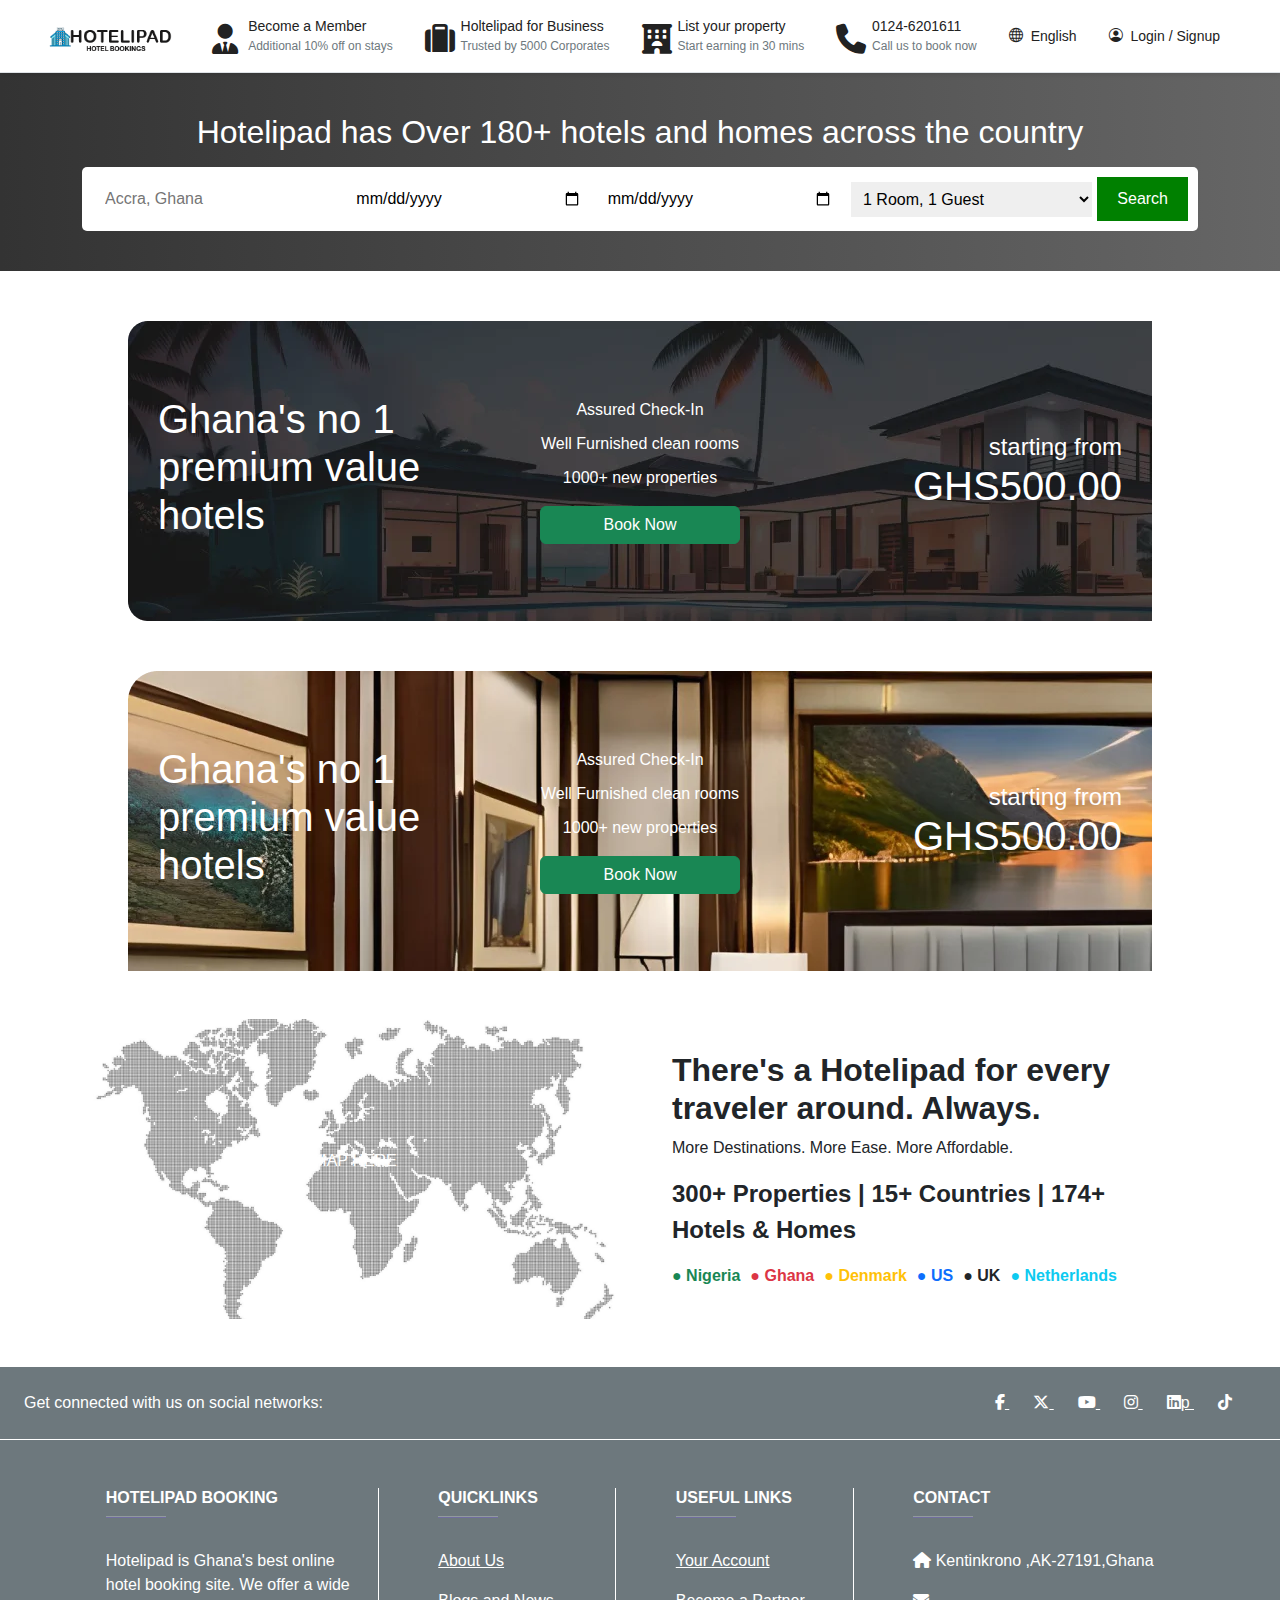
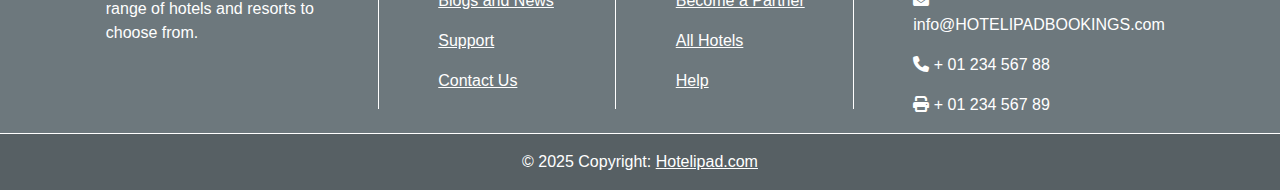
==== index.html @ aef3b87e "Add files via upload" ====
<!DOCTYPE html>
<html lang="en">

<head>
    <meta charset="UTF-8">
    <meta name="viewport" content="width=device-width, initial-scale=1.0">
    <title>Holtelipad: Ghana's Best Online Hotel Booking Site</title>
    <link href="https://cdn.jsdelivr.net/npm/bootstrap@5.3.0/dist/css/bootstrap.min.css" rel="stylesheet">
    <link rel="stylesheet" href="https://cdn.jsdelivr.net/npm/bootstrap-icons@1.11.1/font/bootstrap-icons.css">
    <link rel="stylesheet" href="https://cdnjs.cloudflare.com/ajax/libs/font-awesome/6.7.2/css/all.min.css">
    <link href="assets/css/style.css" rel="stylesheet">
    <script src="https://code.jquery.com/jquery-3.6.0.min.js"></script>
    <script src="https://cdn.jsdelivr.net/npm/bootstrap@5.3.0/dist/js/bootstrap.bundle.min.js"></script>


</head>

<body>

    <!-- Top Navigation Bar -->
    <nav class="navbar navbar-expand-lg navbar-light bg-white py-2 border-bottom">
        <div class="container-fluid px-4">
            <!-- Logo -->
            <a class="navbar-brand" href="/">
                <img src="assets/images/logo/logo-1.png" alt="Holtelipad" height="28">
            </a>

            <!-- Mobile Menu Button -->
            <button class="navbar-toggler" type="button" data-bs-toggle="collapse" data-bs-target="#navbarContent">
                <span class="navbar-toggler-icon"></span>
            </button>

            <!-- Navigation Items -->
            <div class="collapse navbar-collapse" id="navbarContent">
                <ul class="navbar-nav ms-auto align-items-center">
                    <li class="nav-item d-flex align-items-center">
                        <a class="nav-link" href="#">
                            <i class="nav-icon fa-solid fa-user-tie" style="font-size: 30px;"></i>
                            <span class="d-inline-block">
                                Become a Member
                                <small class="d-block text-muted">Additional 10% off on stays</small>
                            </span>
                        </a>
                    </li>
                    <li class="nav-item d-flex align-items-center">
                        <a class="nav-link" href="#">
                            <i class="nav-icon fa-solid fa-suitcase" style="font-size: 30px;"></i>
                            <span class="d-inline-block">
                                Holtelipad for Business
                                <small class="d-block text-muted">Trusted by 5000 Corporates</small>
                            </span>
                        </a>
                    </li>
                    <li class="nav-item d-flex align-items-center">
                        <a class="nav-link" href="#">
                            <i class="nav-icon fa-solid fa-hotel" style="font-size: 30px;"></i>
                            <span class="d-inline-block">
                                List your property
                                <small class="d-block text-muted">Start earning in 30 mins</small>
                            </span>
                        </a>
                    </li>
                    <li class="nav-item d-flex align-items-center">
                        <a class="nav-link" href="#">
                            <i class="nav-icon fa-solid fa-phone" style="font-size: 30px;"></i>
                            <span class="d-inline-block">
                                0124-6201611
                                <small class="d-block text-muted">Call us to book now</small>
                            </span>
                        </a>
                    </li>
                    <li class="nav-item">
                        <a class="nav-link language-selector" href="#">
                            <i class="bi bi-globe me-1"></i>
                            English
                        </a>
                    </li>
                    <li class="nav-item">
                        <a class="nav-link login-link" href="#">
                            <i class="bi bi-person-circle me-1"></i>
                            Login / Signup
                        </a>
                    </li>
                </ul>
            </div>
        </div>
    </nav>

    <!-- Hero Section -->
    <div class="hero">
        <h2>Hotelipad has Over 180+ hotels and homes across the country</h2>
        <div class="container mt-3">
            <div class="search-bar">
                <input type="text" placeholder="Accra, Ghana">
                <input type="date">
                <input type="date">
                <select>
                    <option>1 Room, 1 Guest</option>
                </select>
                <button>Search</button>
            </div>
        </div>
    </div>
    <!--Banners-->
    <div class="container ads ad1-container">
        <div class="left-content-ad">

            <h1>Ghana's no 1 premium value hotels</h1>
        </div>
        <div class="center-content-ad">
            <ul id="points">
                <li>Assured Check-In</li>
                <li>Well Furnished clean rooms</li>
                <li>1000+ new properties</li>
            </ul>
            <a href="" class="btn btn-success">Book Now</a>
        </div>
        <div class="end-content-ad">
            <h4>starting from <br><span style="font-size: 40px;">GHS500.00</span></h4>
        </div>
    </div>
    <!--Banners-->
    <div class="container ads ad2-container">
        <div class="left-content-ad">

            <h1>Ghana's no 1 premium value hotels</h1>
        </div>
        <div class="center-content-ad">
            <ul id="points">
                <li>Assured Check-In</li>
                <li>Well Furnished clean rooms</li>
                <li>1000+ new properties</li>
            </ul>
            <a href="" class="btn btn-success">Book Now</a>
        </div>
        <div class="end-content-ad">
            <h4>starting from <br><span style="font-size: 40px;">GHS500.00</span></h4>
        </div>
    </div>

    <div class="container my-5">
        <div class="row align-items-center">
            <!-- Map Section -->
            <div class="col-md-6">
                <div class="map-container d-flex justify-content-center align-items-center">
                    <p class="text-white">MAP HERE</p>
                </div>
            </div>

            <!-- Text Section -->
            <div class="col-md-6">
                <div class="info-container">
                    <h2>There's a Hotelipad for every traveler around. Always.</h2>
                    <p>More Destinations. More Ease. More Affordable.</p>
                    <p class="stats">300+ Properties | 15+ Countries | 174+ Hotels & Homes</p>
                    <div class="countries">
                        <span class="country text-success">● Nigeria</span>
                        <span class="country text-danger">● Ghana</span>
                        <span class="country text-warning">● Denmark</span>
                        <span class="country text-primary">● US</span>
                        <span class="country text-pink">● UK</span>
                        <span class="country text-info">● Netherlands</span>
                    </div>
                </div>
            </div>
        </div>
    </div>
</body>


<!-- Footer -->
<footer class="text-center text-lg-start text-white" style="background-color: #6D787D">
    <!-- Section: Social media -->
    <section class="d-flex justify-content-between p-4"
        style="background-color: #6D787D;border-bottom: 1px solid #fff;">
        <!-- Left -->
        <div class="me-5">
            <span>Get connected with us on social networks:</span>
        </div>
        <!-- Left -->

        <!-- Right -->
        <div>
            <a href="" class="text-white me-4">
                <i class="fab fa-facebook-f"></i>
            </a>
            <a href="" class="text-white me-4">
                <i class="fab fa-x-twitter"></i>
            </a>
            <a href="" class="text-white me-4">
                <i class="fab fa-youtube"></i>
            </a>
            <a href="" class="text-white me-4">
                <i class="fab fa-instagram"></i>
            </a>
            <a href="" class="text-white me-4">
                <i class="fab fa-linkedin"></i>p
            </a>
            <a href="" class="text-white me-4">
                <i class="fab fa-tiktok"></i>
            </a>
        </div>
        <!-- Right -->
    </section>
    <!-- Section: Social media -->

    <!-- Section: Links  -->
    <section class="">
        <div class="container text-center text-md-start mt-5">
            <!-- Grid row -->
            <div class="row mt-3">
                <!-- Grid column -->
                <div class="col-md-3 col-lg-4 col-xl-3 mx-auto mb-4" style="border-right: 1px solid #fff;">
                    <!-- Content -->
                    <h6 class="text-uppercase fw-bold">Hotelipad Booking</h6>
                    <hr class="mb-4 mt-0 d-inline-block mx-auto"
                        style="width: 60px; background-color: #7c4dff; height: 2px" />
                    <p>
                        Hotelipad is Ghana's best online hotel booking site. We offer a wide range of hotels and resorts
                        to choose from.
                    </p>
                </div>
                <!-- Grid column -->

                <!-- Grid column -->
                <div class="col-md-2 col-lg-2 col-xl-2 mx-auto mb-4" style="border-right: 1px solid #fff;">
                    <!-- Links -->
                    <h6 class="text-uppercase fw-bold">QuickLinks</h6>
                    <hr class="mb-4 mt-0 d-inline-block mx-auto"
                        style="width: 60px; background-color: #7c4dff; height: 2px" />
                    <p>
                        <a href="#!" class="text-white">About Us</a>
                    </p>
                    <p>
                        <a href="#!" class="text-white">Blogs and News</a>
                    </p>
                    <p>
                        <a href="#!" class="text-white">Support</a>
                    </p>
                    <p>
                        <a href="#!" class="text-white">Contact Us</a>
                    </p>
                </div>
                <!-- Grid column -->

                <!-- Grid column -->
                <div class="col-md-3 col-lg-2 col-xl-2 mx-auto mb-4" style="border-right: 1px solid #fff;">
                    <!-- Links -->
                    <h6 class="text-uppercase fw-bold">Useful links</h6>
                    <hr class="mb-4 mt-0 d-inline-block mx-auto"
                        style="width: 60px; background-color: #7c4dff; height: 2px" />
                    <p>
                        <a href="#!" class="text-white">Your Account</a>
                    </p>
                    <p>
                        <a href="#!" class="text-white">Become a Partner</a>
                    </p>
                    <p>
                        <a href="#!" class="text-white">All Hotels</a>
                    </p>
                    <p>
                        <a href="#!" class="text-white">Help</a>
                    </p>
                </div>
                <!-- Grid column -->

                <!-- Grid column -->
                <div class="col-md-4 col-lg-3 col-xl-3 mx-auto mb-md-0 mb-4">
                    <!-- Links -->
                    <h6 class="text-uppercase fw-bold">Contact</h6>
                    <hr class="mb-4 mt-0 d-inline-block mx-auto"
                        style="width: 60px; background-color: #7c4dff; height: 2px" />
                    <p><i class="fas fa-home mr-3"></i> Kentinkrono ,AK-27191,Ghana</p>
                    <p><i class="fas fa-envelope mr-3"></i> info@HOTELIPADBOOKINGS.com</p>
                    <p><i class="fas fa-phone mr-3"></i> + 01 234 567 88</p>
                    <p><i class="fas fa-print mr-3"></i> + 01 234 567 89</p>
                </div>
                <!-- Grid column -->
            </div>
            <!-- Grid row -->
        </div>
    </section>
    <!-- Section: Links  -->

    <!-- Copyright -->
    <div class="text-center p-3" style="background-color: rgba(0, 0, 0, 0.2);border-top: 1px solid #fff;;">
        © 2025 Copyright:
        <a class="text-white" href="#">Hotelipad.com</a>
    </div>
    <!-- Copyright -->
</footer>
<!-- Footer -->



</html>
---- assets/css/style.css ----
/* General Styles */
body {
  font-family: "Inter", -apple-system, BlinkMacSystemFont, "Segoe UI", Roboto,
    sans-serif;
}

.navbar-brand img {
  height: 28px;
  width: auto;
}

.nav-link {
  padding: 0.5rem 1rem !important;
  color: #222222 !important;
  font-size: 14px;
  white-space: nowrap;
}

.nav-link small {
  font-size: 12px;
  color: #6d787d !important;
}

.nav-icon {
  width: 24px;
  height: 24px;
  margin-right: 8px;
}

.language-selector,
.login-link {
  font-weight: 500;
}

/* Mobile Responsive Styles */
@media (max-width: 991.98px) {
  .navbar-nav {
    padding: 1rem 0;
  }

  .nav-item {
    border-bottom: 1px solid #e6e6e6;
    padding: 0.5rem 0;
  }

  .nav-item:last-child {
    border-bottom: none;
  }

  .nav-link {
    padding: 0.75rem 0 !important;
  }

  .nav-icon {
    width: 20px;
    height: 20px;
    margin-right: 12px;
  }

  .language-selector,
  .login-link {
    padding: 0.75rem 0;
  }
}

/* Utility Classes */
.text-muted {
  color: #6d787d !important;
}

header .nav-link {
  margin-right: 15px;
}

header .nav-link:last-child {
  margin-right: 0;
}

.navbar-nav .nav-link {
  margin-right: 15px;
}

.navbar-nav .nav-link:last-child {
  margin-right: 0;
}

.form-group label {
  font-weight: bold;
}

.btn-success {
  width: 200px;
}

.navbar {
  background: white;
  padding: 10px 20px;
  box-shadow: 0 2px 5px rgba(0, 0, 0, 0.1);
}

.hero {
  background: linear-gradient(to right, #333, #666);
  padding: 40px 20px;
  color: white;
  text-align: center;
}

.search-bar {
  background: white;
  padding: 10px;
  border-radius: 5px;
  display: flex;
  justify-content: space-between;
  align-items: center;
}

.search-bar input,
.search-bar select {
  border: none;
  outline: none;
  padding: 8px;
  flex: 1;
  margin: 0 5px;
}

.search-bar button {
  background: green;
  color: white;
  border: none;
  padding: 10px 20px;
  cursor: pointer;
}
.ads {
  max-width: 80%;
}
.ad1-container {
  display: flex;
  justify-content: space-between;
  align-items: center;
  padding: 20px;
  background-image: url("/assets/images/ads/customer-three.webp");
  background-repeat: no-repeat;
  color: white;
  margin-top: 50px;
  height: 300px;
}
.ad2-container {
  display: flex;
  justify-content: space-between;
  align-items: center;
  padding: 20px;
  background-image: url("/assets/images/ads/hero-bg-2.webp");
  background-repeat: no-repeat;
  color: white;
  margin-top: 50px;
  height: 300px;
}

.left-content-ad,
.center-content-ad,
.end-content-ad {
  flex: 1;
  margin: 10px;
}

.left-content-ad {
  text-align: left;
}

.left-content-ad .btn {
  margin-bottom: 10px;
}

.center-content-ad {
  text-align: center;
}

.center-content-ad ul {
  list-style-type: none;
  padding: 0;
}

.center-content-ad ul li {
  margin-bottom: 10px;
}

.end-content-ad {
  text-align: right;
}

.end-content-ad h4 {
  margin: 0;
}

.end-content-ad span {
  font-size: 40px;
}
.map-container {
  background: url("/assets/images/world-map.jpg") no-repeat center center;
  background-size: cover;
  height: 300px;
  position: relative;
}
.info-container {
  padding: 20px;
}
.info-container h2 {
  font-weight: bold;
}
.stats {
  font-size: 24px;
  font-weight: bold;
}
.countries {
  display: flex;
  flex-wrap: wrap;
  gap: 10px;
}
.country {
  font-weight: bold;
}
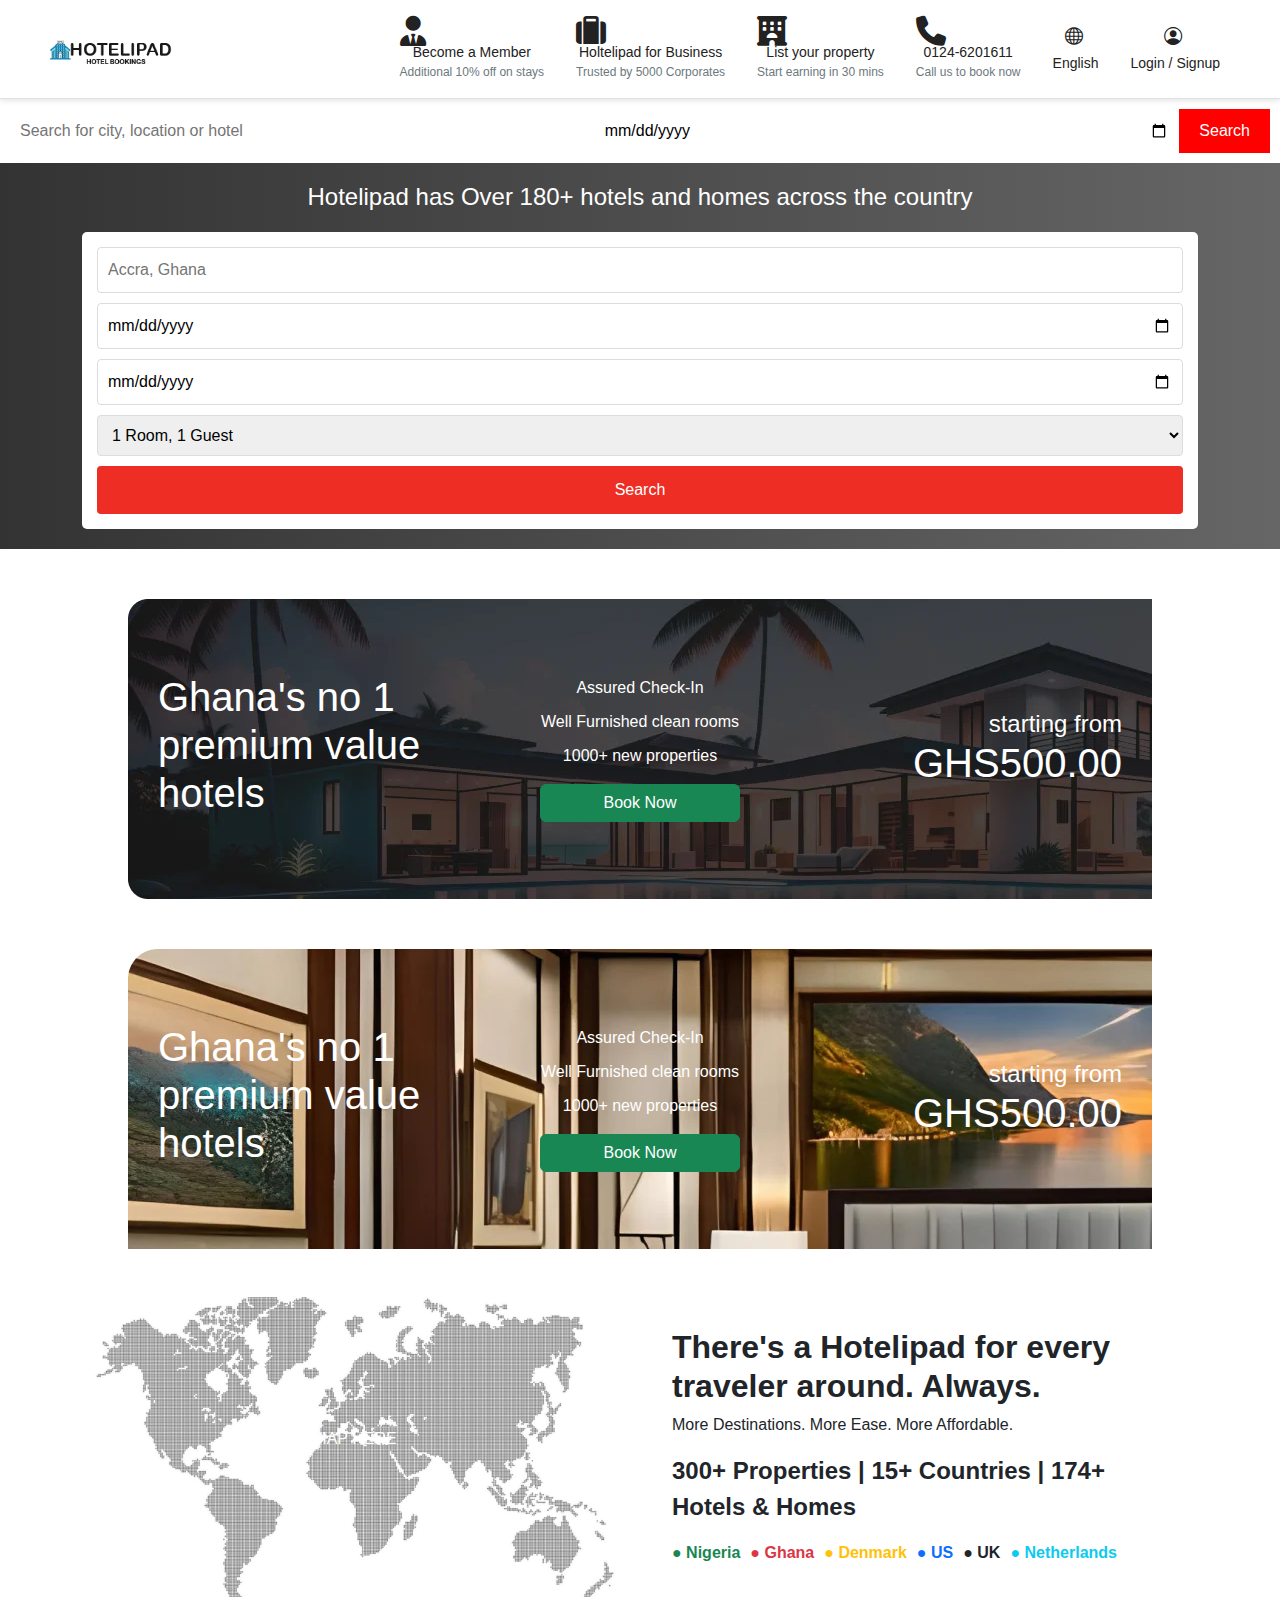
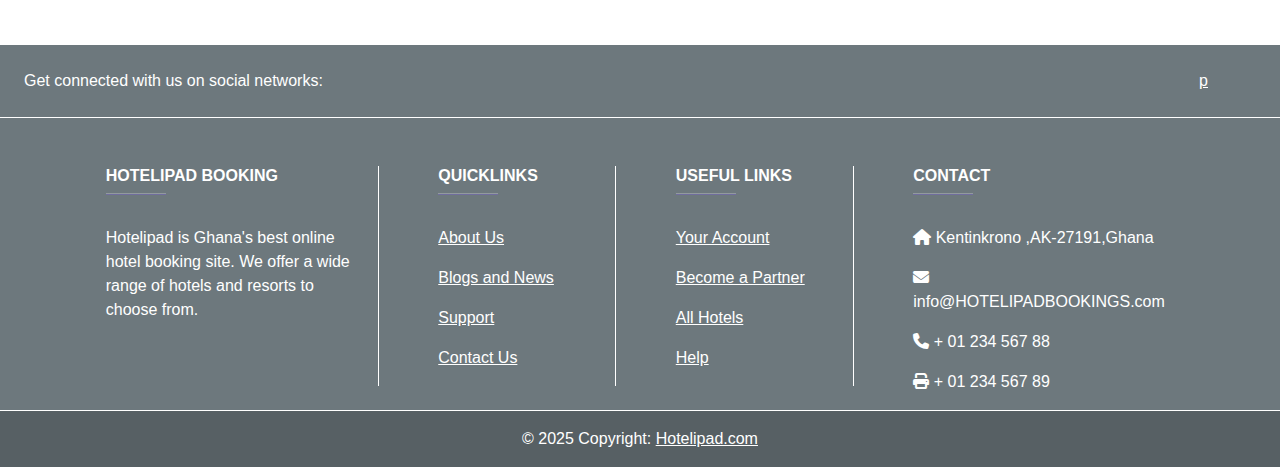
==== commit eadf6cb3: "Add files via upload" ====
--- a/index.html
+++ b/index.html
@@ -4,7 +4,7 @@
 <head>
     <meta charset="UTF-8">
     <meta name="viewport" content="width=device-width, initial-scale=1.0">
-    <title>Holtelipad: Ghana's Best Online Hotel Booking Site</title>
+    <title>Holtelipad: Ghana's Best Online Hotel Booking Website</title>
     <link href="https://cdn.jsdelivr.net/npm/bootstrap@5.3.0/dist/css/bootstrap.min.css" rel="stylesheet">
     <link rel="stylesheet" href="https://cdn.jsdelivr.net/npm/bootstrap-icons@1.11.1/font/bootstrap-icons.css">
     <link rel="stylesheet" href="https://cdnjs.cloudflare.com/ajax/libs/font-awesome/6.7.2/css/all.min.css">
@@ -85,6 +85,36 @@
             </div>
         </div>
     </nav>
+    <nav class="bottom-nav">
+        <a href="#" class="nav-item active">
+            <i class="fa fa-home"></i>
+            <span>Home</span>
+        </a>
+        <a href=" #" class="nav-item">
+            <i class="fa fa-search"></i>
+            <span>Search</span>
+        </a>
+        <a href=" #" class="nav-item">
+            <i class="fa fa-suitcase"></i>
+            <span>Bookings</span>
+        </a>
+        <a href="#" class="nav-item">
+            <i class="fa fa-tag"></i>
+            <span>Offers</span>
+        </a>
+        <a href="#" class="nav-item">
+            <i class="fa fa-user"></i>
+            <span>Account</span>
+        </a>
+    </nav>
+    <button class="fab">
+        📞 Call to Book
+    </button>
+    <div class="search-container">
+        <input type="text" placeholder="Search for city, location or hotel">
+        <input type="date">
+        <button class="search-btn">Search</button>
+    </div>
 
     <!-- Hero Section -->
     <div class="hero">
@@ -113,7 +143,7 @@
                 <li>Well Furnished clean rooms</li>
                 <li>1000+ new properties</li>
             </ul>
-            <a href="" class="btn btn-success">Book Now</a>
+            <a href="properties.html" class="btn btn-success">Book Now</a>
         </div>
         <div class="end-content-ad">
             <h4>starting from <br><span style="font-size: 40px;">GHS500.00</span></h4>
--- a/assets/css/style.css
+++ b/assets/css/style.css
@@ -98,64 +98,68 @@
   box-shadow: 0 2px 5px rgba(0, 0, 0, 0.1);
 }
 
+/* Hero Section Styles */
 .hero {
   background: linear-gradient(to right, #333, #666);
-  padding: 40px 20px;
+  padding: 20px;
   color: white;
   text-align: center;
 }
 
+.hero h2 {
+  font-size: 1.5rem;
+  margin-bottom: 20px;
+}
+
+/* Search Bar Styles */
 .search-bar {
   background: white;
-  padding: 10px;
+  padding: 15px;
   border-radius: 5px;
   display: flex;
-  justify-content: space-between;
-  align-items: center;
+  flex-direction: column;
+  gap: 10px;
 }
 
 .search-bar input,
 .search-bar select {
-  border: none;
-  outline: none;
-  padding: 8px;
-  flex: 1;
-  margin: 0 5px;
+  width: 100%;
+  padding: 10px;
+  border: 1px solid #ddd;
+  border-radius: 4px;
 }
 
 .search-bar button {
-  background: green;
+  width: 100%;
+  background: #ee2e24;
   color: white;
   border: none;
-  padding: 10px 20px;
+  padding: 12px;
+  border-radius: 4px;
   cursor: pointer;
 }
+
 .ads {
   max-width: 80%;
 }
-.ad1-container {
+
+.ads {
   display: flex;
   justify-content: space-between;
   align-items: center;
   padding: 20px;
-  background-image: url("/assets/images/ads/customer-three.webp");
-  background-repeat: no-repeat;
   color: white;
   margin-top: 50px;
   height: 300px;
-}
+  background-repeat: no-repeat;
+}
+.ad1-container {
+  background-image: url("/assets/images/ads/customer-three.webp");
+}
+
 .ad2-container {
-  display: flex;
-  justify-content: space-between;
-  align-items: center;
-  padding: 20px;
   background-image: url("/assets/images/ads/hero-bg-2.webp");
-  background-repeat: no-repeat;
-  color: white;
-  margin-top: 50px;
-  height: 300px;
-}
-
+}
 .left-content-ad,
 .center-content-ad,
 .end-content-ad {
@@ -219,3 +223,211 @@
 .country {
   font-weight: bold;
 }
+@media (max-width: 768px) {
+  .ads {
+    max-width: 100%;
+  }
+
+  .ad-container {
+    flex-direction: column;
+    text-align: center;
+  }
+}
+.search-bar button:hover {
+  background: darkgreen;
+}
+/* Mobile Bottom Nav */
+.bottom-nav {
+  display: none;
+}
+
+.nav-item {
+  text-align: center;
+  font-size: 12px;
+  color: #6d6d6d;
+  flex: 1;
+}
+
+.nav-item i {
+  display: block;
+  font-size: 18px;
+  margin-bottom: 2px;
+}
+
+.nav-item.active {
+  color: red;
+}
+
+.nav-item.active img {
+  filter: brightness(0) saturate(100%) invert(24%) sepia(85%) saturate(7471%)
+    hue-rotate(355deg) brightness(102%) contrast(110%);
+}
+.fab {
+  display: none;
+}
+
+.search-container {
+  background: white;
+  padding: 10px;
+  border-radius: 10px;
+  display: flex;
+  align-items: center;
+  justify-content: space-between;
+}
+
+.search-container input {
+  border: none;
+  padding: 10px;
+  flex: 1;
+}
+
+.search-btn {
+  background: red;
+  color: white;
+  padding: 10px 20px;
+  border: none;
+  cursor: pointer;
+}
+
+/* Mobile Styles */
+@media (max-width: 768px) {
+  .bottom-nav {
+    display: flex;
+    position: fixed;
+    bottom: 0;
+    left: 0;
+    width: 100%;
+    background: white;
+    padding: 2px 0; /* Reduced padding even more */
+    box-shadow: 0 -2px 5px rgba(0, 0, 0, 0.1);
+    z-index: 1000;
+    justify-content: space-between; /* Changed to space-between for tighter packing */
+    flex-wrap: nowrap; /* Ensure no wrapping */
+  }
+
+  .nav-item {
+    flex: 1 1 0; /* Grow, shrink, and base size of 0 to force equal distribution */
+    text-align: center;
+    padding: 0; /* No padding */
+    font-size: 9px;
+    color: #6d6d6d;
+    text-decoration: none;
+    margin: 0;
+    min-width: 0; /* Allow shrinking below content size */
+    max-width: 20%; /* Strict 20% cap per item (5 items = 100%) */
+    overflow: hidden; /* Prevent overflow */
+  }
+
+  .nav-item i {
+    font-size: 12px; /* Smaller icons */
+    margin-bottom: 1px;
+    display: block;
+  }
+
+  .nav-item span {
+    font-size: 7px; /* Smaller text */
+    display: block;
+    white-space: nowrap;
+    overflow: hidden;
+    text-overflow: ellipsis; /* Truncate long text */
+    padding: 0 1px; /* Minimal padding */
+  }
+
+  .fab {
+    display: block;
+    position: fixed;
+    bottom: 70px;
+    left: 10px;
+    background: #ee2e24;
+    color: white;
+    border: none;
+    padding: 6px 8px;
+    border-radius: 20px;
+    font-size: 10px;
+    box-shadow: 0 2px 5px rgba(0, 0, 0, 0.2);
+    z-index: 1001;
+    white-space: nowrap;
+  }
+
+  /* Rest of your styles remain unchanged */
+  body {
+    padding-bottom: 60px;
+  }
+}
+
+/* Extra small screen tweak */
+@media (max-width: 320px) {
+  .bottom-nav {
+    padding: 1px 0; /* Even less padding */
+  }
+
+  .nav-item i {
+    font-size: 10px; /* Smaller icons */
+    margin-bottom: 0;
+  }
+
+  .nav-item span {
+    font-size: 6px; /* Smaller text */
+    padding: 0; /* No padding */
+  }
+}
+.filter-section {
+  background-color: #fff;
+  padding: 20px;
+  border-right: 1px solid #eee;
+  height: 100vh;
+  position: sticky;
+  top: 0;
+}
+.listing-section {
+  padding: 20px;
+}
+.hotel-card {
+  border: 1px solid #ddd;
+  border-radius: 8px;
+  margin-bottom: 20px;
+  overflow: hidden;
+  transition: box-shadow 0.3s;
+}
+.hotel-card:hover {
+  box-shadow: 0 4px 8px rgba(0, 0, 0, 0.1);
+}
+.hotel-image {
+  height: 200px;
+  object-fit: cover;
+}
+.thumbnail-images {
+  display: flex;
+  gap: 10px;
+  margin-top: 10px;
+}
+.thumbnail {
+  width: 60px;
+  height: 60px;
+  object-fit: cover;
+  border: 2px solid #ddd;
+  cursor: pointer;
+}
+.thumbnail.active {
+  border-color: #28a745;
+}
+.price-tag {
+  background-color: #ffcc00;
+  color: #fff;
+  padding: 5px 10px;
+  border-radius: 5px;
+}
+.btn-book {
+  background-color: #28a745;
+  color: #fff;
+  border: none;
+}
+.btn-book:hover {
+  background-color: #218838;
+}
+.welcome-banner {
+  background-color: #fff3cd;
+  padding: 10px;
+  border-radius: 5px;
+  margin-bottom: 20px;
+}
